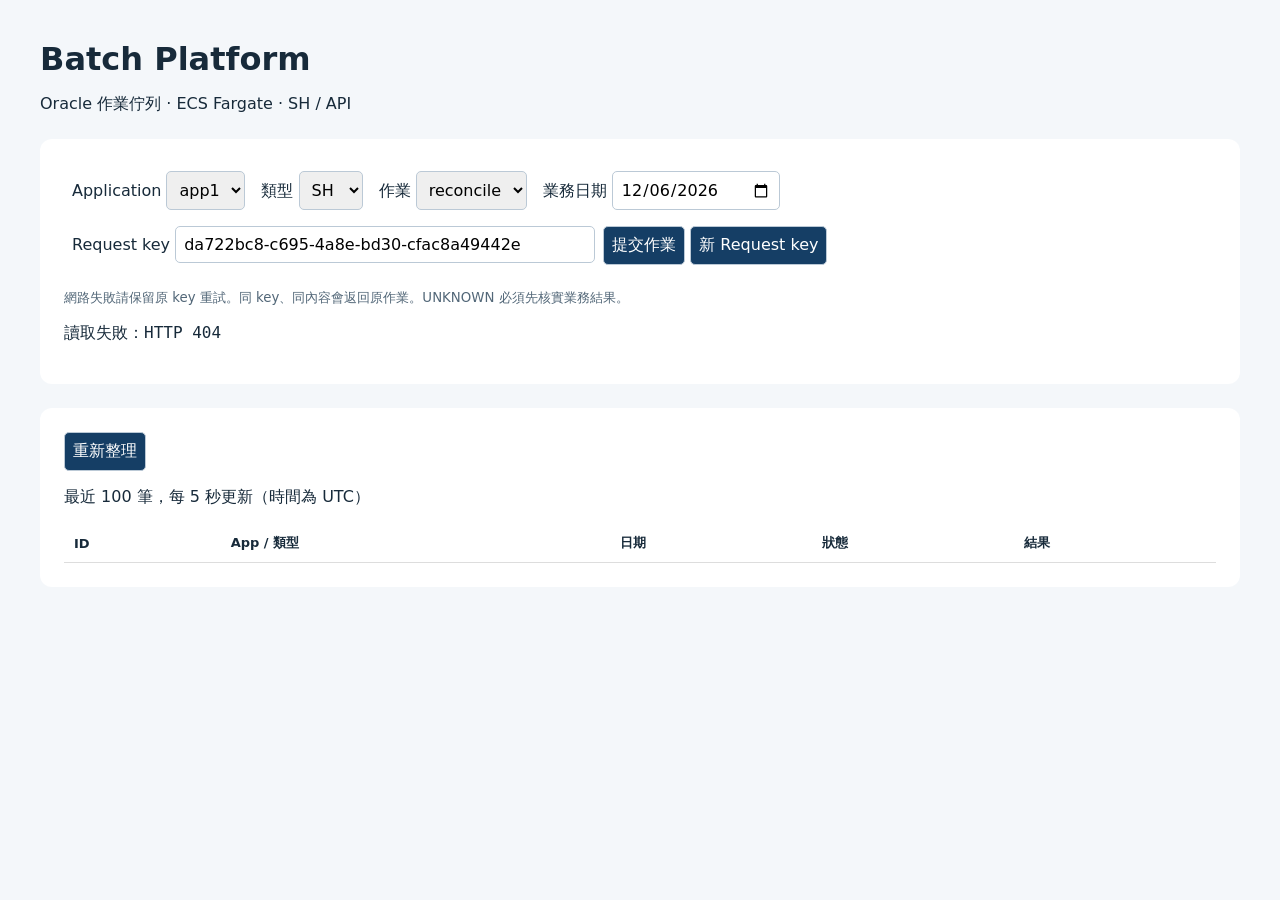
==== PROJECT/AWS/batch-platform/frontend-service/src/main/resources/static/index.html @ 35d55258 "2026-09-08" ====
<!doctype html><html lang="zh-Hant"><meta charset="utf-8"><meta name="viewport" content="width=device-width, initial-scale=1"><title>Batch Platform</title>
<style>body{font:16px system-ui;max-width:1200px;margin:40px auto;padding:0 24px;color:#172a3a;background:#f4f7fa}h1{margin-bottom:8px}form,section{background:white;padding:24px;border-radius:12px;margin:24px 0}label{display:inline-block;margin:8px}input,select,button{font:inherit;padding:8px;border:1px solid #bbc9d6;border-radius:5px}button{background:#153e65;color:white;cursor:pointer}table{border-collapse:collapse;width:100%;font-size:13px}td,th{padding:10px;text-align:left;border-bottom:1px solid #ddd;overflow-wrap:anywhere}pre{white-space:pre-wrap}small{color:#526778}.scroll{overflow:auto}</style>
<h1>Batch Platform</h1><p>Oracle 作業佇列 · ECS Fargate · SH / API</p>
<form id="job"><label>Application <select name="app"><option>app1</option><option>app2</option></select></label><label>類型 <select name="type"><option>SH</option><option>API</option></select></label><label>作業 <select name="name"><option>reconcile</option></select></label><label>業務日期 <input type="date" name="businessDate" required></label><br><label>Request key <input name="requestKey" size="45" pattern="[A-Za-z0-9_-]{8,100}" required></label><button type="submit">提交作業</button> <button type="button" id="newkey">新 Request key</button><p><small>網路失敗請保留原 key 重試。同 key、同內容會返回原作業。UNKNOWN 必須先核實業務結果。</small></p><pre id="notice"></pre></form>
<section><button id="refresh">重新整理</button><p>最近 100 筆，每 5 秒更新（時間為 UTC）</p><div class="scroll"><table><thead><tr><th>ID</th><th>App / 類型</th><th>日期</th><th>狀態</th><th>結果</th></tr></thead><tbody id="rows"></tbody></table></div></section>
<script>
  const form=document.querySelector('#job'),notice=document.querySelector('#notice');
  function newKey(){form.elements.requestKey.value=crypto.randomUUID()}
  newKey();form.elements.businessDate.value=new Date().toISOString().slice(0,10);
  document.querySelector('#newkey').onclick=newKey;
  async function refresh(){try{let r=await fetch('/api/jobs');if(!r.ok)throw new Error('HTTP '+r.status);let jobs=await r.json();const rows=document.querySelector('#rows');rows.replaceChildren();for(const j of jobs){let tr=document.createElement('tr');for(const v of [j.id,j.app+' / '+j.job_type,j.business_date,j.status,j.result||'']){let td=document.createElement('td');td.textContent=v;tr.append(td)}rows.append(tr)}}catch(e){notice.textContent='讀取失敗：'+e.message}}
  form.onsubmit=async e=>{e.preventDefault();try{let r=await fetch('/api/jobs',{method:'POST',headers:{'X-Batch-Request':'1'},body:new URLSearchParams(new FormData(form))});let result=await r.json();if(!r.ok)throw new Error(JSON.stringify(result));notice.textContent='已受理：'+result.id+'；新作業請產生新的 Request key。';refresh()}catch(err){notice.textContent='提交結果不明或被拒絕：'+err.message+'；請保留 key 查詢或重試。'}};
  document.querySelector('#refresh').onclick=refresh;refresh();setInterval(refresh,5000);
</script></html>
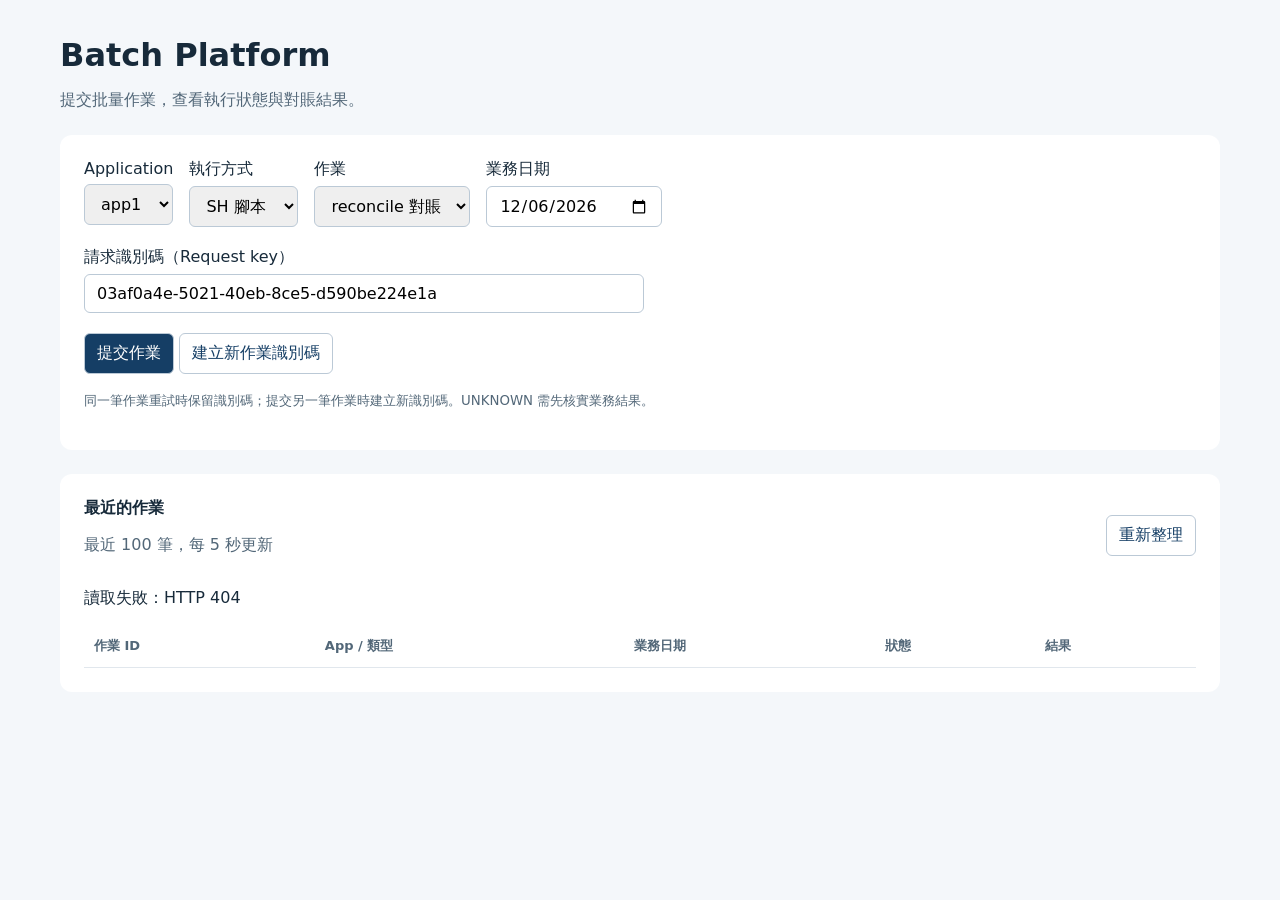
==== commit df05fdae: "2026-09-09" ====
--- a/PROJECT/AWS/batch-platform/frontend-service/src/main/resources/static/index.html
+++ b/PROJECT/AWS/batch-platform/frontend-service/src/main/resources/static/index.html
@@ -1,14 +1,142 @@
-<!doctype html><html lang="zh-Hant"><meta charset="utf-8"><meta name="viewport" content="width=device-width, initial-scale=1"><title>Batch Platform</title>
-<style>body{font:16px system-ui;max-width:1200px;margin:40px auto;padding:0 24px;color:#172a3a;background:#f4f7fa}h1{margin-bottom:8px}form,section{background:white;padding:24px;border-radius:12px;margin:24px 0}label{display:inline-block;margin:8px}input,select,button{font:inherit;padding:8px;border:1px solid #bbc9d6;border-radius:5px}button{background:#153e65;color:white;cursor:pointer}table{border-collapse:collapse;width:100%;font-size:13px}td,th{padding:10px;text-align:left;border-bottom:1px solid #ddd;overflow-wrap:anywhere}pre{white-space:pre-wrap}small{color:#526778}.scroll{overflow:auto}</style>
-<h1>Batch Platform</h1><p>Oracle 作業佇列 · ECS Fargate · SH / API</p>
-<form id="job"><label>Application <select name="app"><option>app1</option><option>app2</option></select></label><label>類型 <select name="type"><option>SH</option><option>API</option></select></label><label>作業 <select name="name"><option>reconcile</option></select></label><label>業務日期 <input type="date" name="businessDate" required></label><br><label>Request key <input name="requestKey" size="45" pattern="[A-Za-z0-9_-]{8,100}" required></label><button type="submit">提交作業</button> <button type="button" id="newkey">新 Request key</button><p><small>網路失敗請保留原 key 重試。同 key、同內容會返回原作業。UNKNOWN 必須先核實業務結果。</small></p><pre id="notice"></pre></form>
-<section><button id="refresh">重新整理</button><p>最近 100 筆，每 5 秒更新（時間為 UTC）</p><div class="scroll"><table><thead><tr><th>ID</th><th>App / 類型</th><th>日期</th><th>狀態</th><th>結果</th></tr></thead><tbody id="rows"></tbody></table></div></section>
+<!doctype html>
+<html lang="zh-Hant">
+<head>
+  <meta charset="utf-8">
+  <meta name="viewport" content="width=device-width, initial-scale=1">
+  <title>Batch Platform</title>
+  <style>
+    * { box-sizing: border-box; }
+    body { font: 16px system-ui, sans-serif; max-width: 1200px; margin: 36px auto; padding: 0 20px; color: #172a3a; background: #f4f7fa; }
+    h1 { margin-bottom: 8px; }
+    form, section { background: white; padding: 24px; border-radius: 12px; margin: 24px 0; }
+    .fields { display: flex; flex-wrap: wrap; gap: 16px; }
+    label { display: flex; flex-direction: column; gap: 6px; }
+    input, select, button { font: inherit; padding: 9px 12px; border: 1px solid #bbc9d6; border-radius: 6px; }
+    button { background: #153e65; color: white; cursor: pointer; }
+    button:disabled { opacity: .5; cursor: wait; }
+    .secondary { color: #153e65; background: white; }
+    .key { margin: 20px 0; max-width: 560px; }
+    table { border-collapse: collapse; width: 100%; font-size: 13px; }
+    td, th { padding: 12px 10px; text-align: left; border-bottom: 1px solid #e1e7ed; overflow-wrap: anywhere; }
+    th { color: #526778; white-space: nowrap; }
+    pre { white-space: pre-wrap; }
+    small, .muted { color: #526778; }
+    .scroll { overflow-x: auto; }
+    .status { font-weight: 700; }
+    .SUCCEEDED { color: #186642; }
+    .FAILED, .UNKNOWN { color: #a22b24; }
+    .RUNNING { color: #1356a0; }
+    .toolbar { display: flex; align-items: center; justify-content: space-between; gap: 16px; }
+  </style>
+</head>
+<body>
+<h1>Batch Platform</h1>
+<p class="muted">提交批量作業，查看執行狀態與對賬結果。</p>
+<form id="job">
+  <div class="fields">
+    <label>Application <select name="app"><option>app1</option><option>app2</option></select></label>
+    <label>執行方式 <select name="type"><option value="SH">SH 腳本</option><option value="API">API 調用</option></select></label>
+    <label>作業 <select name="name"><option value="reconcile">reconcile 對賬</option></select></label>
+    <label>業務日期 <input type="date" name="businessDate" required></label>
+  </div>
+  <label class="key">請求識別碼（Request key）
+    <input name="requestKey" pattern="[A-Za-z0-9_-]{8,100}" maxlength="100" required>
+  </label>
+  <button type="submit" id="submit">提交作業</button>
+  <button type="button" class="secondary" id="newkey">建立新作業識別碼</button>
+  <p><small>同一筆作業重試時保留識別碼；提交另一筆作業時建立新識別碼。UNKNOWN 需先核實業務結果。</small></p>
+  <pre id="notice" role="status" aria-live="polite"></pre>
+</form>
+
+<section>
+  <div class="toolbar">
+    <div><strong>最近的作業</strong><p class="muted">最近 100 筆，每 5 秒更新</p></div>
+    <button type="button" class="secondary" id="refresh">重新整理</button>
+  </div>
+  <p id="list-notice" role="status" aria-live="polite"></p>
+  <div class="scroll">
+    <table>
+      <thead><tr><th>作業 ID</th><th>App / 類型</th><th>業務日期</th><th>狀態</th><th>結果</th></tr></thead>
+      <tbody id="rows"></tbody>
+    </table>
+  </div>
+</section>
 <script>
-  const form=document.querySelector('#job'),notice=document.querySelector('#notice');
-  function newKey(){form.elements.requestKey.value=crypto.randomUUID()}
-  newKey();form.elements.businessDate.value=new Date().toISOString().slice(0,10);
-  document.querySelector('#newkey').onclick=newKey;
-  async function refresh(){try{let r=await fetch('/api/jobs');if(!r.ok)throw new Error('HTTP '+r.status);let jobs=await r.json();const rows=document.querySelector('#rows');rows.replaceChildren();for(const j of jobs){let tr=document.createElement('tr');for(const v of [j.id,j.app+' / '+j.job_type,j.business_date,j.status,j.result||'']){let td=document.createElement('td');td.textContent=v;tr.append(td)}rows.append(tr)}}catch(e){notice.textContent='讀取失敗：'+e.message}}
-  form.onsubmit=async e=>{e.preventDefault();try{let r=await fetch('/api/jobs',{method:'POST',headers:{'X-Batch-Request':'1'},body:new URLSearchParams(new FormData(form))});let result=await r.json();if(!r.ok)throw new Error(JSON.stringify(result));notice.textContent='已受理：'+result.id+'；新作業請產生新的 Request key。';refresh()}catch(err){notice.textContent='提交結果不明或被拒絕：'+err.message+'；請保留 key 查詢或重試。'}};
-  document.querySelector('#refresh').onclick=refresh;refresh();setInterval(refresh,5000);
-</script></html>
+  const form = document.querySelector('#job');
+  const notice = document.querySelector('#notice');
+  const listNotice = document.querySelector('#list-notice');
+  const submitButton = document.querySelector('#submit');
+  let refreshing = false;
+
+  function newKey() {
+    form.elements.requestKey.value = crypto.randomUUID();
+  }
+  newKey();
+  const today = new Date();
+  form.elements.businessDate.value = [
+    today.getFullYear(), String(today.getMonth() + 1).padStart(2, '0'),
+    String(today.getDate()).padStart(2, '0')
+  ].join('-');
+
+  async function refresh() {
+    if (refreshing) return;
+    refreshing = true;
+    try {
+      const response = await fetch('/api/jobs');
+      if (!response.ok) throw new Error('HTTP ' + response.status);
+      const jobs = await response.json();
+      const rows = document.querySelector('#rows');
+      rows.replaceChildren();
+      for (const job of jobs) {
+        const tr = document.createElement('tr');
+        const values = [job.id, job.app + ' / ' + job.job_type,
+                        job.business_date, job.status, job.result || '—'];
+        values.forEach((value, index) => {
+          const td = document.createElement('td');
+          // 使用 textContent，避免把腳本輸出或資料庫內容當成 HTML。
+          td.textContent = value;
+          if (index === 3) td.className = 'status ' + job.status;
+          tr.append(td);
+        });
+        rows.append(tr);
+      }
+      listNotice.textContent = jobs.length ? '' : '目前沒有作業，請先提交一筆。';
+    } catch (error) {
+      listNotice.textContent = '讀取失敗：' + error.message;
+    } finally {
+      refreshing = false;
+    }
+  }
+
+  form.addEventListener('submit', async event => {
+    event.preventDefault();
+    submitButton.disabled = true;
+    notice.textContent = '正在提交…';
+    try {
+      // Spring Security 的 CSRF cookie 不依賴單一 ECS Task 的 Session。
+      const tokenResponse = await fetch('/api/csrf');
+      if (!tokenResponse.ok) throw new Error('無法取得 CSRF token：HTTP ' + tokenResponse.status);
+      const csrf = await tokenResponse.json();
+      const response = await fetch('/api/jobs', {
+        method: 'POST',
+        headers: { [csrf.headerName]: csrf.token },
+        body: new URLSearchParams(new FormData(form))
+      });
+      const result = await response.json();
+      if (!response.ok) throw new Error(result.error || 'HTTP ' + response.status);
+      notice.textContent = '已受理：' + result.id + '。執行狀態請查看下表。';
+      await refresh();
+    } catch (error) {
+      notice.textContent = '提交未確認：' + error.message + '。請保留原識別碼查詢或重試。';
+    } finally {
+      submitButton.disabled = false;
+    }
+  });
+
+  document.querySelector('#newkey').addEventListener('click', newKey);
+  document.querySelector('#refresh').addEventListener('click', refresh);
+  refresh();
+  setInterval(refresh, 5000);
+</script>
+</body>
+</html>
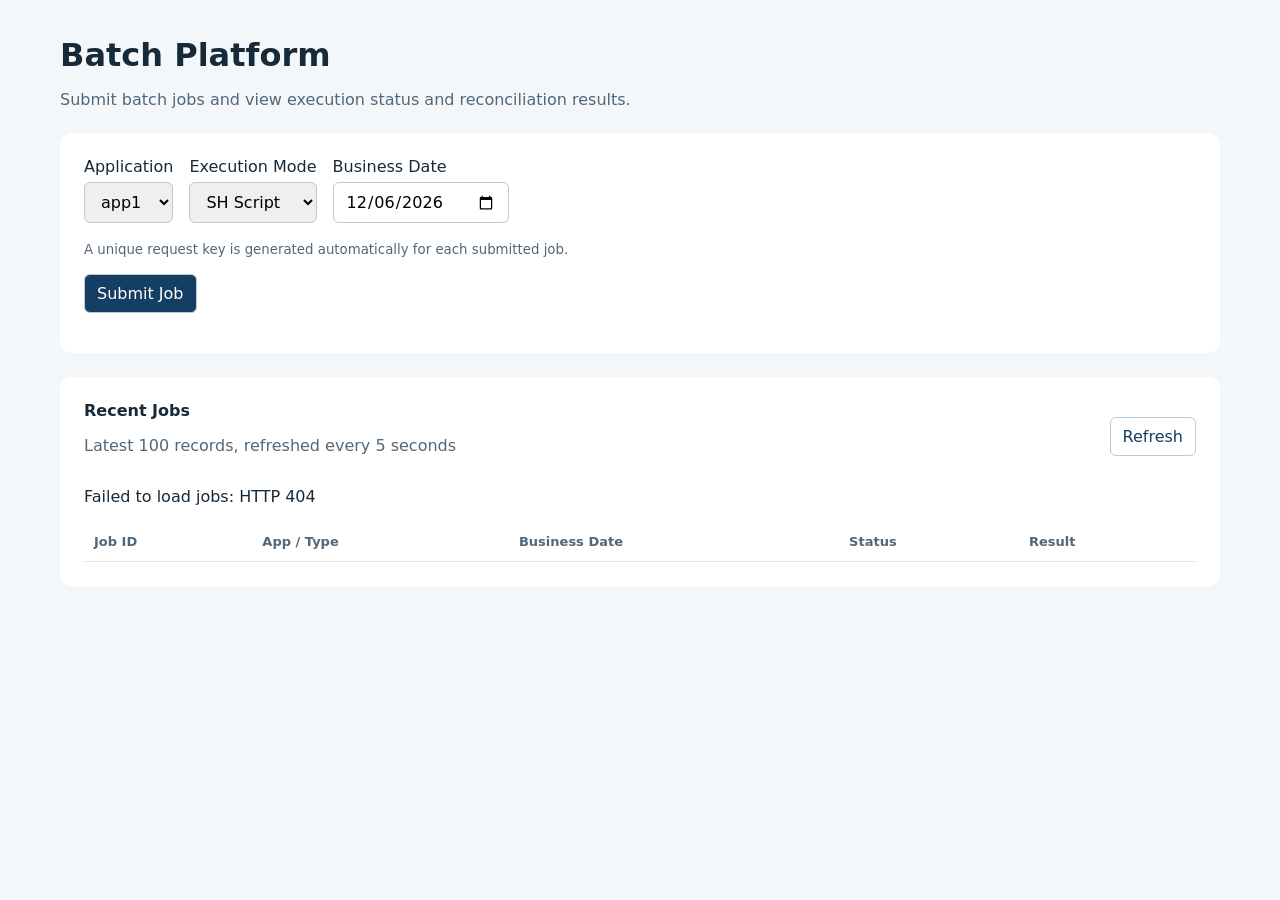
==== commit 45a84a99: "2026-09-14" ====
--- a/PROJECT/AWS/batch-platform/frontend-service/src/main/resources/static/index.html
+++ b/PROJECT/AWS/batch-platform/frontend-service/src/main/resources/static/index.html
@@ -1,5 +1,5 @@
 <!doctype html>
-<html lang="zh-Hant">
+<html lang="en">
 <head>
   <meta charset="utf-8">
   <meta name="viewport" content="width=device-width, initial-scale=1">
@@ -15,7 +15,6 @@
     button { background: #153e65; color: white; cursor: pointer; }
     button:disabled { opacity: .5; cursor: wait; }
     .secondary { color: #153e65; background: white; }
-    .key { margin: 20px 0; max-width: 560px; }
     table { border-collapse: collapse; width: 100%; font-size: 13px; }
     td, th { padding: 12px 10px; text-align: left; border-bottom: 1px solid #e1e7ed; overflow-wrap: anywhere; }
     th { color: #526778; white-space: nowrap; }
@@ -31,36 +30,65 @@
 </head>
 <body>
 <h1>Batch Platform</h1>
-<p class="muted">提交批量作業，查看執行狀態與對賬結果。</p>
+<p class="muted">Submit batch jobs and view execution status and reconciliation results.</p>
+
 <form id="job">
+  <input type="hidden" name="name" value="reconcile">
+  <input type="hidden" name="requestKey">
+
   <div class="fields">
-    <label>Application <select name="app"><option>app1</option><option>app2</option></select></label>
-    <label>執行方式 <select name="type"><option value="SH">SH 腳本</option><option value="API">API 調用</option></select></label>
-    <label>作業 <select name="name"><option value="reconcile">reconcile 對賬</option></select></label>
-    <label>業務日期 <input type="date" name="businessDate" required></label>
+    <label>Application
+      <select name="app">
+        <option>app1</option>
+        <option>app2</option>
+      </select>
+    </label>
+
+    <label>Execution Mode
+      <select name="type">
+        <option value="SH">SH Script</option>
+        <option value="API">API Call</option>
+      </select>
+    </label>
+
+    <label>Business Date
+      <input type="date" name="businessDate" required>
+    </label>
   </div>
-  <label class="key">請求識別碼（Request key）
-    <input name="requestKey" pattern="[A-Za-z0-9_-]{8,100}" maxlength="100" required>
-  </label>
-  <button type="submit" id="submit">提交作業</button>
-  <button type="button" class="secondary" id="newkey">建立新作業識別碼</button>
-  <p><small>同一筆作業重試時保留識別碼；提交另一筆作業時建立新識別碼。UNKNOWN 需先核實業務結果。</small></p>
+
+  <p><small>A unique request key is generated automatically for each submitted job.</small></p>
+
+  <button type="submit" id="submit">Submit Job</button>
   <pre id="notice" role="status" aria-live="polite"></pre>
 </form>
 
 <section>
   <div class="toolbar">
-    <div><strong>最近的作業</strong><p class="muted">最近 100 筆，每 5 秒更新</p></div>
-    <button type="button" class="secondary" id="refresh">重新整理</button>
+    <div>
+      <strong>Recent Jobs</strong>
+      <p class="muted">Latest 100 records, refreshed every 5 seconds</p>
+    </div>
+    <button type="button" class="secondary" id="refresh">Refresh</button>
   </div>
+
   <p id="list-notice" role="status" aria-live="polite"></p>
+
   <div class="scroll">
     <table>
-      <thead><tr><th>作業 ID</th><th>App / 類型</th><th>業務日期</th><th>狀態</th><th>結果</th></tr></thead>
+      <thead>
+      <tr>
+        <th>Job ID</th>
+        <th>App / Type</th>
+        <th>Business Date</th>
+        <th>Status</th>
+        <th>Result</th>
+      </tr>
+      </thead>
       <tbody id="rows"></tbody>
     </table>
   </div>
 </section>
+
 <script>
   const form = document.querySelector('#job');
   const notice = document.querySelector('#notice');
@@ -71,38 +99,51 @@
   function newKey() {
     form.elements.requestKey.value = crypto.randomUUID();
   }
+
   newKey();
+
   const today = new Date();
   form.elements.businessDate.value = [
-    today.getFullYear(), String(today.getMonth() + 1).padStart(2, '0'),
+    today.getFullYear(),
+    String(today.getMonth() + 1).padStart(2, '0'),
     String(today.getDate()).padStart(2, '0')
   ].join('-');
 
   async function refresh() {
     if (refreshing) return;
     refreshing = true;
+
     try {
       const response = await fetch('/api/jobs');
       if (!response.ok) throw new Error('HTTP ' + response.status);
+
       const jobs = await response.json();
       const rows = document.querySelector('#rows');
       rows.replaceChildren();
+
       for (const job of jobs) {
         const tr = document.createElement('tr');
-        const values = [job.id, job.app + ' / ' + job.job_type,
-                        job.business_date, job.status, job.result || '—'];
+        const values = [
+          job.id,
+          job.app + ' / ' + job.job_type,
+          job.business_date,
+          job.status,
+          job.result || '-'
+        ];
+
         values.forEach((value, index) => {
           const td = document.createElement('td');
-          // 使用 textContent，避免把腳本輸出或資料庫內容當成 HTML。
           td.textContent = value;
           if (index === 3) td.className = 'status ' + job.status;
           tr.append(td);
         });
+
         rows.append(tr);
       }
-      listNotice.textContent = jobs.length ? '' : '目前沒有作業，請先提交一筆。';
+
+      listNotice.textContent = jobs.length ? '' : 'No jobs yet. Submit one first.';
     } catch (error) {
-      listNotice.textContent = '讀取失敗：' + error.message;
+      listNotice.textContent = 'Failed to load jobs: ' + error.message;
     } finally {
       refreshing = false;
     }
@@ -111,30 +152,35 @@
   form.addEventListener('submit', async event => {
     event.preventDefault();
     submitButton.disabled = true;
-    notice.textContent = '正在提交…';
+    notice.textContent = 'Submitting...';
+
     try {
-      // Spring Security 的 CSRF cookie 不依賴單一 ECS Task 的 Session。
+      newKey();
+
       const tokenResponse = await fetch('/api/csrf');
-      if (!tokenResponse.ok) throw new Error('無法取得 CSRF token：HTTP ' + tokenResponse.status);
+      if (!tokenResponse.ok) throw new Error('Failed to get CSRF token: HTTP ' + tokenResponse.status);
+
       const csrf = await tokenResponse.json();
       const response = await fetch('/api/jobs', {
         method: 'POST',
         headers: { [csrf.headerName]: csrf.token },
         body: new URLSearchParams(new FormData(form))
       });
+
       const result = await response.json();
       if (!response.ok) throw new Error(result.error || 'HTTP ' + response.status);
-      notice.textContent = '已受理：' + result.id + '。執行狀態請查看下表。';
+
+      notice.textContent = 'Accepted: ' + result.id + '. Check the table below for execution status.';
       await refresh();
     } catch (error) {
-      notice.textContent = '提交未確認：' + error.message + '。請保留原識別碼查詢或重試。';
+      notice.textContent = 'Submission failed or not confirmed: ' + error.message + '. Please check the job list or retry.';
     } finally {
       submitButton.disabled = false;
     }
   });
 
-  document.querySelector('#newkey').addEventListener('click', newKey);
   document.querySelector('#refresh').addEventListener('click', refresh);
+
   refresh();
   setInterval(refresh, 5000);
 </script>
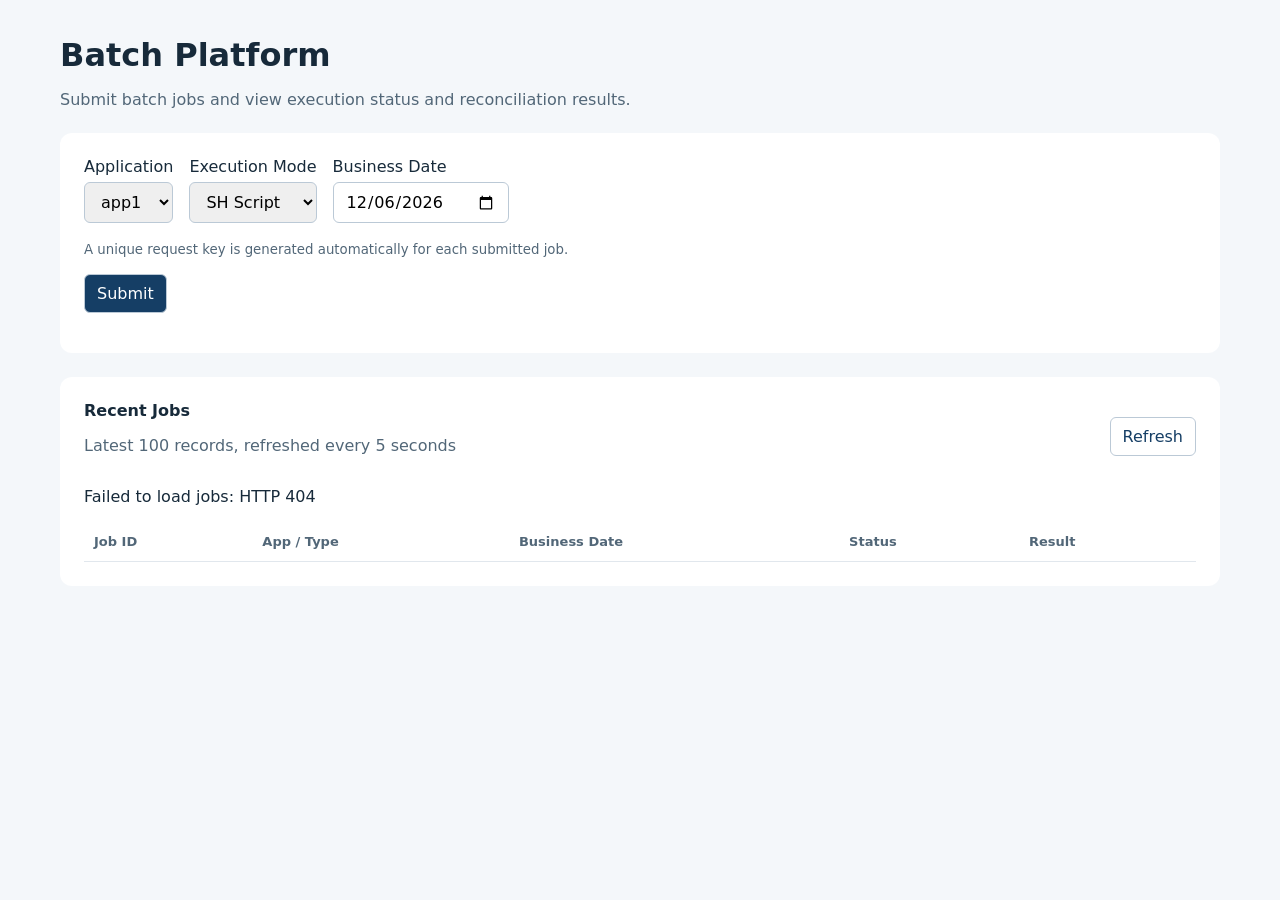
==== commit c787e0d7: "2026-09-15" ====
--- a/PROJECT/AWS/batch-platform/frontend-service/src/main/resources/static/index.html
+++ b/PROJECT/AWS/batch-platform/frontend-service/src/main/resources/static/index.html
@@ -58,7 +58,7 @@
 
   <p><small>A unique request key is generated automatically for each submitted job.</small></p>
 
-  <button type="submit" id="submit">Submit Job</button>
+  <button type="submit" id="submit">Submit</button>
   <pre id="notice" role="status" aria-live="polite"></pre>
 </form>
 
@@ -96,8 +96,38 @@
   const submitButton = document.querySelector('#submit');
   let refreshing = false;
 
+  // Generate a UUID v4 on both HTTP and HTTPS.
+  function generateRequestKey() {
+    if (window.crypto && typeof window.crypto.randomUUID === 'function') {
+      return window.crypto.randomUUID();
+    }
+
+    if (!window.crypto || typeof window.crypto.getRandomValues !== 'function') {
+      throw new Error('This browser does not support secure random values.');
+    }
+
+    const bytes = new Uint8Array(16);
+    window.crypto.getRandomValues(bytes);
+
+    bytes[6] = (bytes[6] & 0x0f) | 0x40;
+    bytes[8] = (bytes[8] & 0x3f) | 0x80;
+
+    const hex = Array.from(
+      bytes,
+      value => value.toString(16).padStart(2, '0')
+    ).join('');
+
+    return [
+      hex.slice(0, 8),
+      hex.slice(8, 12),
+      hex.slice(12, 16),
+      hex.slice(16, 20),
+      hex.slice(20)
+    ].join('-');
+  }
+
   function newKey() {
-    form.elements.requestKey.value = crypto.randomUUID();
+    form.elements.requestKey.value = generateRequestKey();
   }
 
   newKey();
